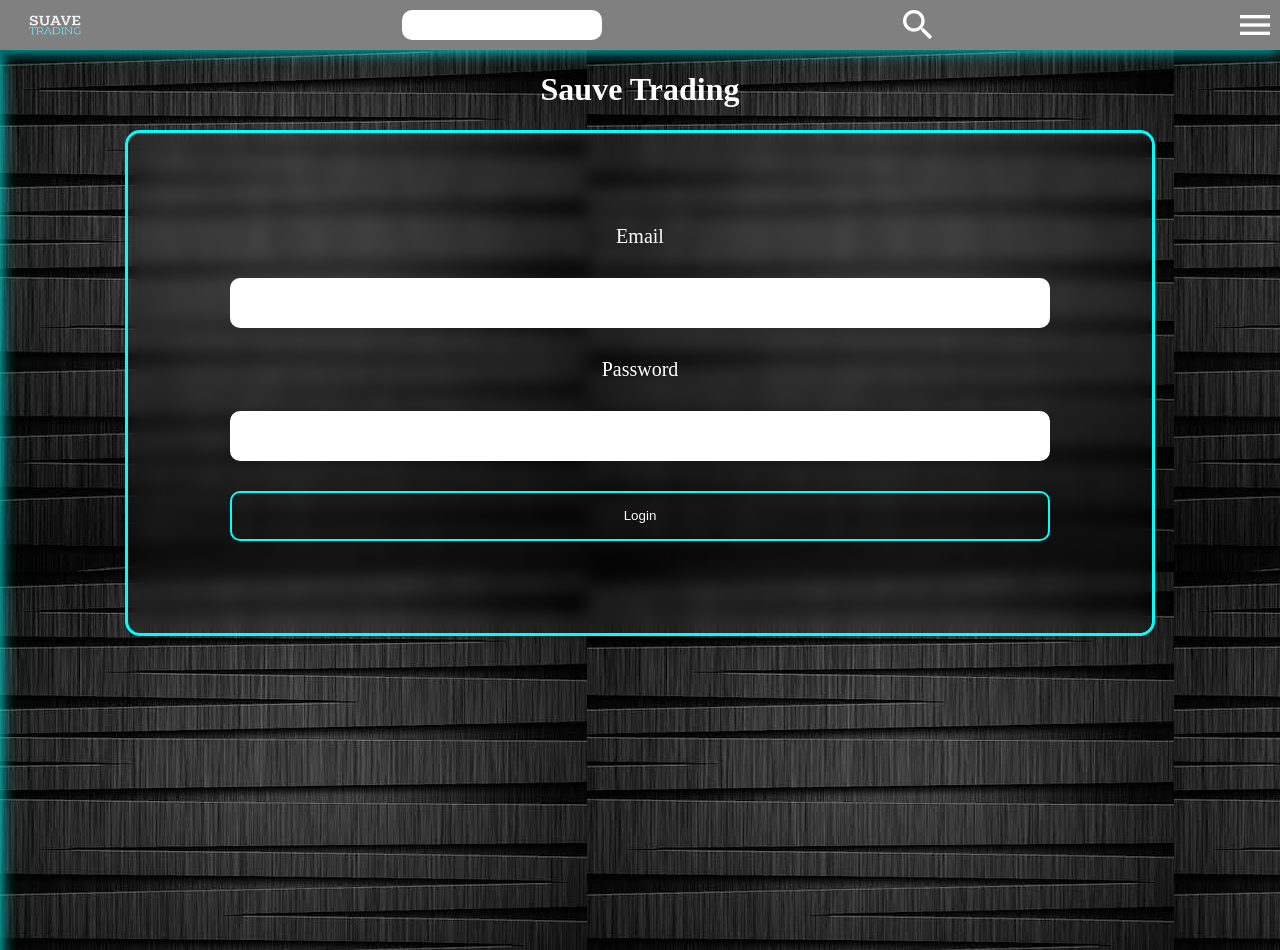
==== login.html @ 0c777910 "Add files via upload" ====
<!doctype.html>
   <html lang="en">
    <head><link rel="stylesheet" href="https://fonts.googleapis.com/css2?family=Material+Symbols+Outlined:opsz,wght,FILL,GRAD@24,400,0,0&icon_names=add" />
    <link href="https://fonts.googleapis.com/icon?family=Material+Icons" rel="stylesheet">
    <meta name="viewport" content="width=device-width, initial-scale=1.0, maximum-scale=1.0, user-scalable=no">
<style>
body { margin: 0px;
       background: black;}

/* Header section */

header { height: 50px;
        width: 100%;
        padding: 5px;
         background: gray;
         color: white;
         display: flex;
         justify-content: space-between;
         align-items: center;
         position: fixed;
         top: 0px; left: 0px;
         box-shadow: 0 0 15px cyan;
         z-index: 999;
         box-sizing: border-box;}

h2 { color: white;}

#menu { font-size: 40px;}
#menu:active { transform: scale(1.05);
               cursor: pointer;}

.search { height: 30px;
          width: 200px;
          border-radius: 10px;
          border-style: none;
          outline: none;}
.search:focus { border: 2px solid cyan;}
#search-icon:active { transform: scale(1.05);
                 cursor: pointer;}
#search-icon { font-size: 40px;}

/* Navigation Section */
nav {
      width: 80%;
       height: 100vh;
       background: gray;
       color: white;
        display: flex;
        flex-direction: column;
        align-items: flex-start;
        padding: 10px;
        gap: 30px;
        position: fixed;
        left: 0px; top: 50px;
        box-shadow: 0 0 15px cyan;
        transform: translateX(-100%);
        transition: transform 0.9s ease;
        z-index: 1;}
        
nav.active { transform: translateX(0);}

.btn { font-size: 20px;
      height: 40px;
       background: transparent;
       border-style: none;
       color: white;}
.btn:hover { background: cyan;
             transform: scale(1.09);
             transition: transform 0.9s ease;}
             
.btn1 { height: 50px;
        width: 250px;
        background: transparent;
        font-size: 20px;
        border-radius: 15px;
        border-color: cyan;
        color: white;}
        
.btn1:hover { background: cyan;
        transform: scale(1.09);
        transition: transform 0.5s ease;
        box-shadow: 0 0 15px cyan;
}

.login { display: flex;
         flex-direction: column;
         align-items: center;
         gap: 20px;
         width: 100%;}
  
/* Login Form */
.form1 { margin-top: 50px;
         display: flex;
         flex-direction: column;
         align-items: center;
         background-image: url('suave1.jpeg');
         height: 100vh;
         width: 100%;}
         
form {display: flex;
         flex-direction: column;
         align-items: center;
         justify-content: center;
         text-align: left;
         gap: 30px;
         border-style: solid;
         border-radius: 15px;
         border-color: cyan;
         width: 80%;
         height: 500px;
         backdrop-filter: blur(8px);}

.label1 { color: white;
          font-size: 20px;}
    
h1 {color: white;}

.user { height: 50px;
        border-style: none;
        border-radius: 10px;
        outline: none;
        width: 80%;}

.user:focus { border: 2px solid cyan;}

.submit { height: 50px;
          background: transparent;
          border-style: solid;
          border-color: cyan;
          border-radius: 10px;
          color: white;
          width: 80%;}
          
.submit:hover { background: cyan;
               transition: transform 0.5s ease;
               transform: scale(1.05);}


  
  
  
  
</style>
</head>
<body>
  <!header section>
  <header>
        <img src="sauve.png" width="100px" height="50px" alt="myself" />
      
      
<input type="text" class="search" /> 
  <span class="material-icons" id="search-icon">search</span> 
       
 <span id="menu" class="material-icons"> menu</span>
    
  </header>

<! Navigation Section >

<nav id="nav">

    <h2> Suave Trading</h2>
    
  <a href="index.html"><button class="btn">
    Home</button></a>
     
  <button class="btn" >
   Dashboard</button>
   
    
  <button class="btn">
    Pricing</button>
   
  <button class="btn">
    Contact</button>
   
  <button class="btn">
    About</button>
  
<div class="login">
 <a href="login.html"><button class="btn1">Login</button></a>
 
 <button class="btn1">Sign Up</button>
  
</div>
</nav>
<! Main Section >
<main class="form1">
 <h1>Sauve Trading</h1>
  <form>
   <label for="user" class="label1">Email</label>
      <input type="text" class="user"
      />
      
      <label for="pass" class="label1">Password</label>
<input type="text" class="user" />
 
  <button type="submit" class="submit">Login</button>
      
    
    
    
  </form>
  


    </main>
  
  
  
  
  
  <script>
    
// toggle menu //
const menu = document.getElementById("menu");
const nav = document.getElementById("nav");

let open = false;

menu.addEventListener("click", () => {
  open = !open;

  nav.classList.toggle("active");

  // change icon
  menu.textContent = open ? "close" : "menu";
});
  </script>
</body>
</html>
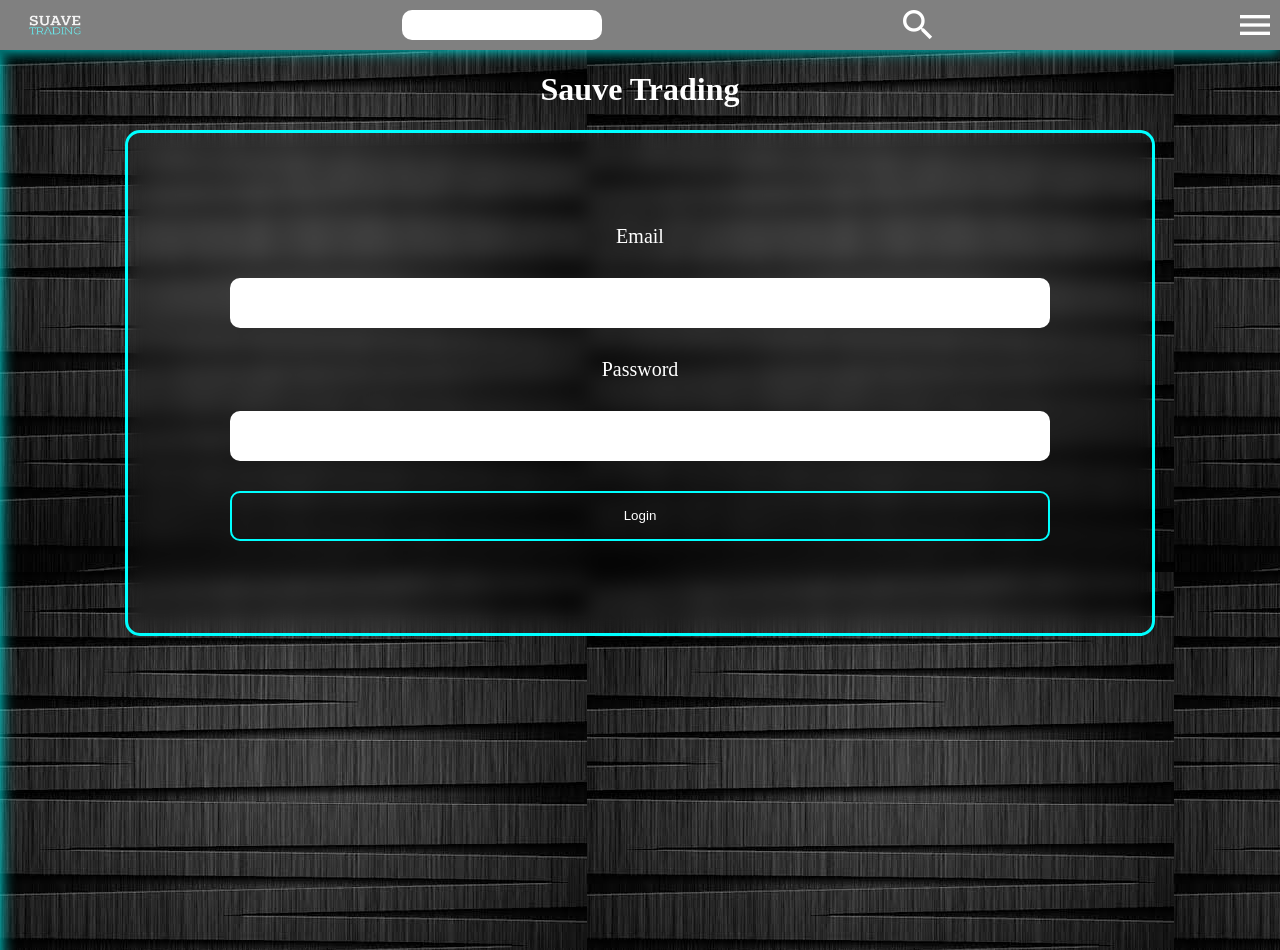
==== commit 03723638: "Update login.html adding frosty glass effect in my login form" ====
--- a/login.html
+++ b/login.html
@@ -108,7 +108,8 @@
          border-color: cyan;
          width: 80%;
          height: 500px;
-         backdrop-filter: blur(8px);}
+         backdrop-filter: blur(10px);
+ -webkit-backdrop-filter:         blur(10px); }
 
 .label1 { color: white;
           font-size: 20px;}
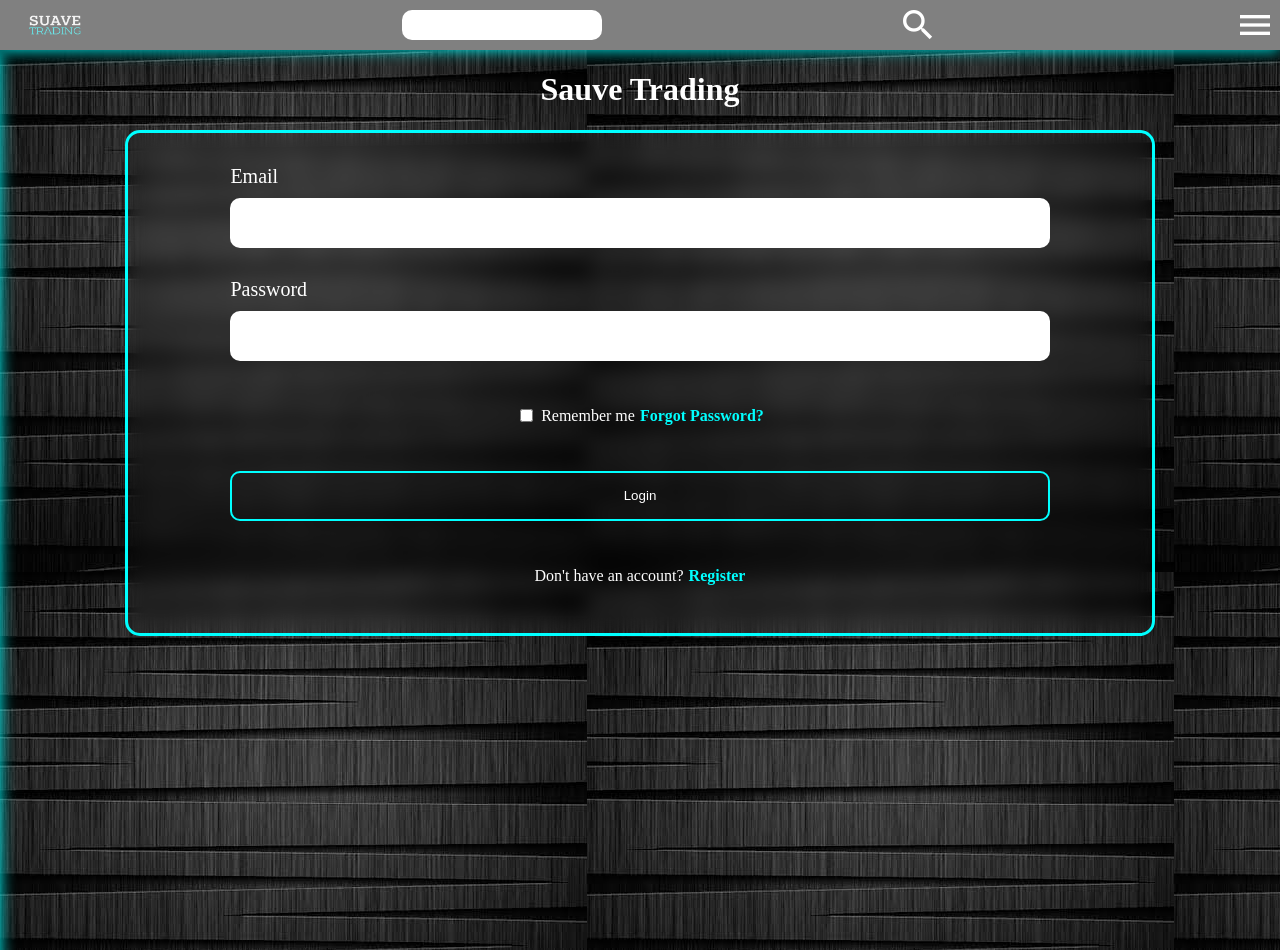
==== commit ce7ff2a7: "Update login.html" ====
--- a/login.html
+++ b/login.html
@@ -109,7 +109,7 @@
          width: 80%;
          height: 500px;
          backdrop-filter: blur(10px);
- -webkit-backdrop-filter:         blur(10px); }
+         -webkit-backdrop-filter: blur(10px);}
 
 .label1 { color: white;
           font-size: 20px;}
@@ -120,9 +120,9 @@
         border-style: none;
         border-radius: 10px;
         outline: none;
-        width: 80%;}
-
-.user:focus { border: 2px solid cyan;}
+        width: 100%;}
+
+.user:focus { border: 2px solid red;}
 
 .submit { height: 50px;
           background: transparent;
@@ -135,6 +135,24 @@
 .submit:hover { background: cyan;
                transition: transform 0.5s ease;
                transform: scale(1.05);}
+.checkbox-section { display: flex;
+            align-items: center;
+            gap: 5px;}
+
+strong { color: cyan;}
+
+p { color: white;}
+a { text-decoration: none;}
+
+.register { display: flex;
+           gap: 5px;
+           align-items: center;}
+.input { display: flex;
+         flex-direction: column;
+         gap:10px;
+         align-items: flex-start;
+         width: 80%;}
+
 
 
   
@@ -185,18 +203,36 @@
   
 </div>
 </nav>
+
 <! Main Section >
+
 <main class="form1">
  <h1>Sauve Trading</h1>
   <form>
+     <div class="input">
    <label for="user" class="label1">Email</label>
       <input type="text" class="user"
       />
-      
+      </div>
+      
+    <div class="input">
       <label for="pass" class="label1">Password</label>
 <input type="text" class="user" />
+</div>
+
+
+<div class="checkbox-section">
+<input type="checkbox" value="yes" class="checkbox">
+<p>Remember me</p>
+<a href="Forgotpassword.html"><strong>Forgot Password?</strong></a>
+</div>
  
   <button type="submit" class="submit">Login</button>
+ 
+ <div class="register">
+<p>Don't have an account? </p> 
+<a href="Register.html"><strong>Register</strong></a>
+</div>
       
     
     
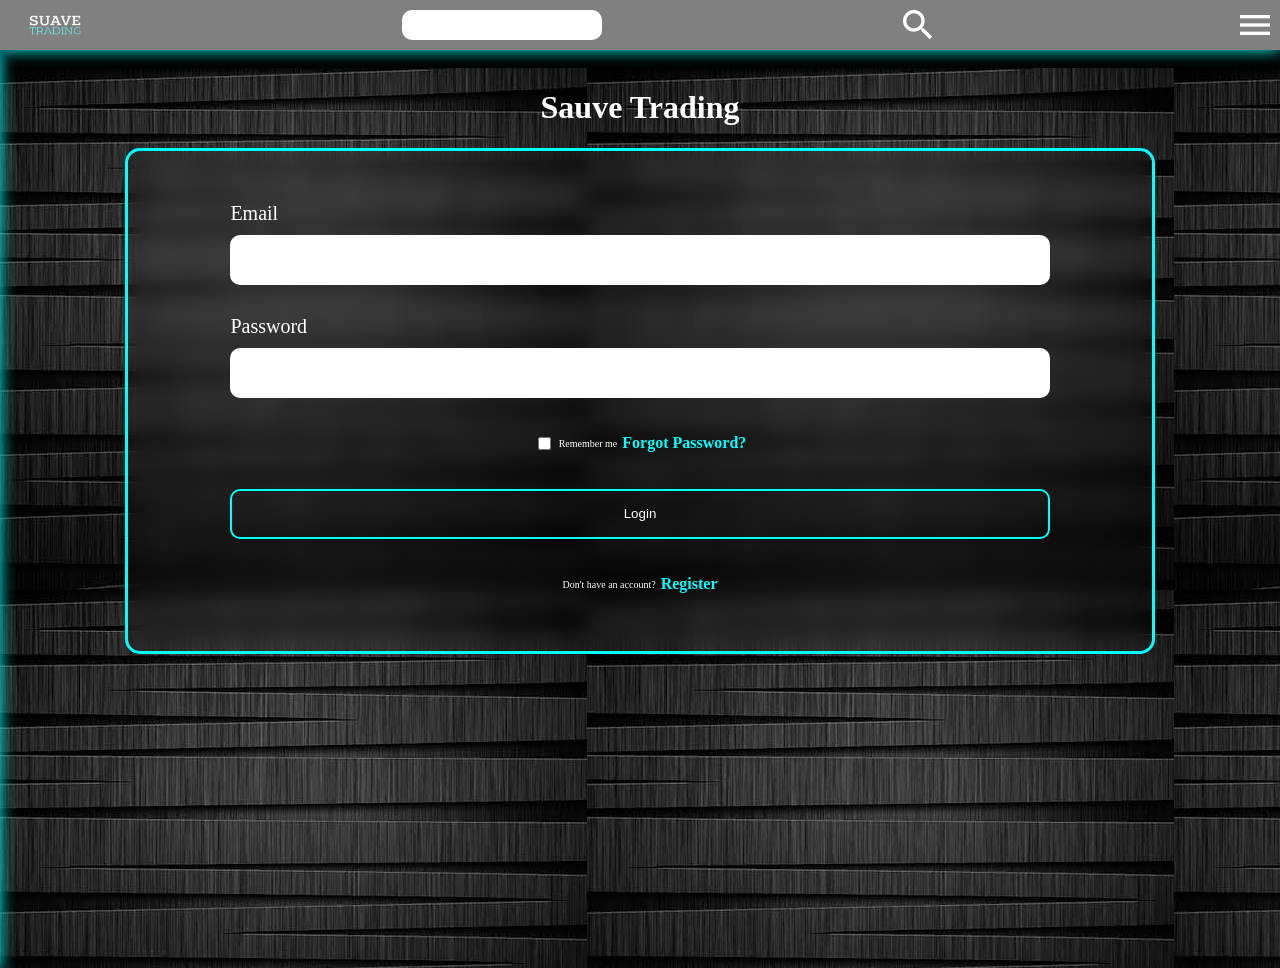
==== commit f22a5764: "Update login.html" ====
--- a/login.html
+++ b/login.html
@@ -1,4 +1,4 @@
-<!doctype.html>
+up<!doctype.html>
    <html lang="en">
     <head><link rel="stylesheet" href="https://fonts.googleapis.com/css2?family=Material+Symbols+Outlined:opsz,wght,FILL,GRAD@24,400,0,0&icon_names=add" />
     <link href="https://fonts.googleapis.com/icon?family=Material+Icons" rel="stylesheet">
@@ -141,7 +141,8 @@
 
 strong { color: cyan;}
 
-p { color: white;}
+p { color: white;
+    font-size: 10;}
 a { text-decoration: none;}
 
 .register { display: flex;
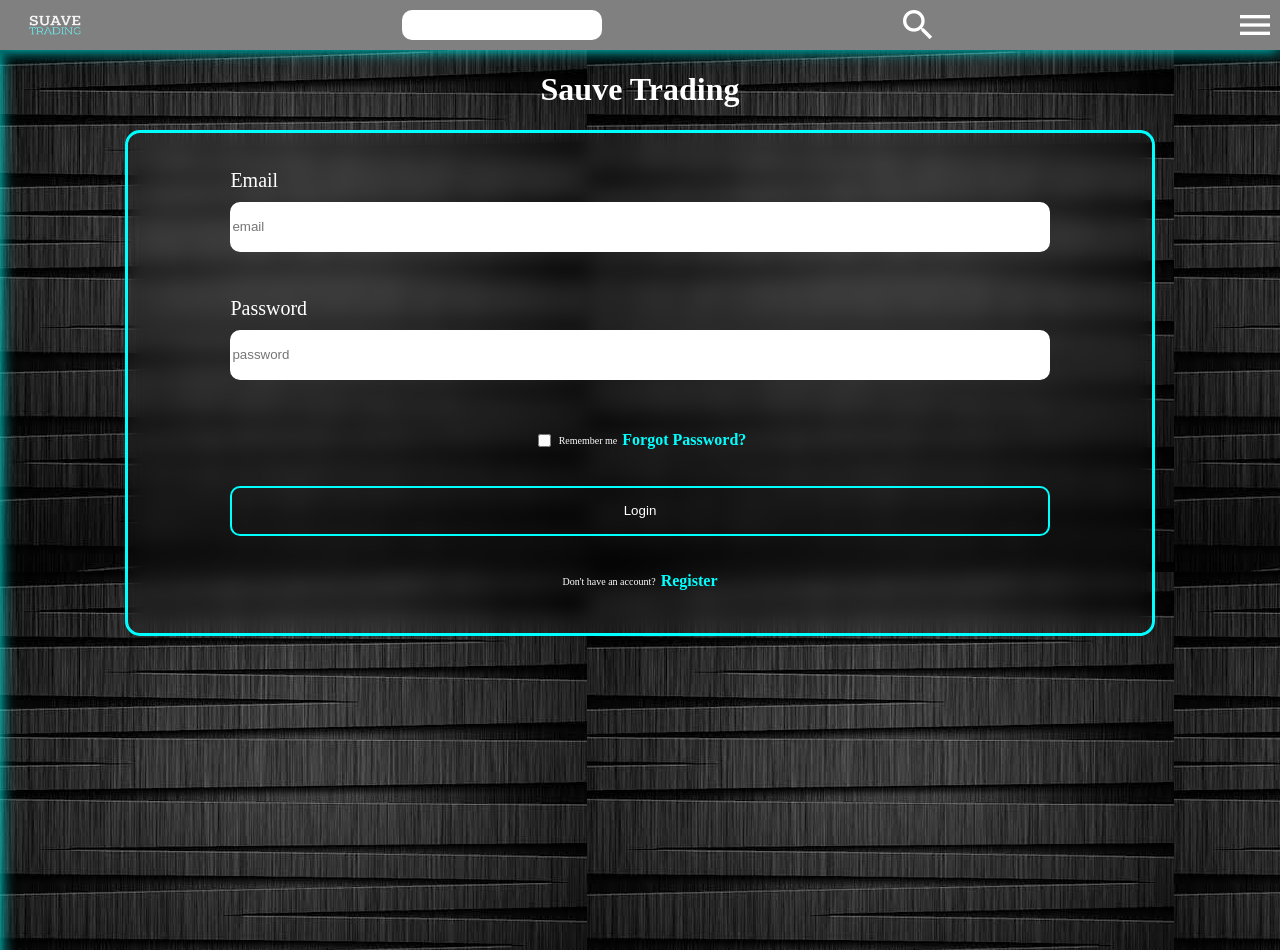
==== commit 385e4047: "Add files via upload" ====
--- a/login.html
+++ b/login.html
@@ -1,166 +1,10 @@
-up<!doctype.html>
+<!doctype.html>
    <html lang="en">
-    <head><link rel="stylesheet" href="https://fonts.googleapis.com/css2?family=Material+Symbols+Outlined:opsz,wght,FILL,GRAD@24,400,0,0&icon_names=add" />
+    <head><meta charset="UTF-8">
+      <link rel="stylesheet" href="https://fonts.googleapis.com/css2?family=Material+Symbols+Outlined:opsz,wght,FILL,GRAD@24,400,0,0&icon_names=add" />
     <link href="https://fonts.googleapis.com/icon?family=Material+Icons" rel="stylesheet">
-    <meta name="viewport" content="width=device-width, initial-scale=1.0, maximum-scale=1.0, user-scalable=no">
-<style>
-body { margin: 0px;
-       background: black;}
-
-/* Header section */
-
-header { height: 50px;
-        width: 100%;
-        padding: 5px;
-         background: gray;
-         color: white;
-         display: flex;
-         justify-content: space-between;
-         align-items: center;
-         position: fixed;
-         top: 0px; left: 0px;
-         box-shadow: 0 0 15px cyan;
-         z-index: 999;
-         box-sizing: border-box;}
-
-h2 { color: white;}
-
-#menu { font-size: 40px;}
-#menu:active { transform: scale(1.05);
-               cursor: pointer;}
-
-.search { height: 30px;
-          width: 200px;
-          border-radius: 10px;
-          border-style: none;
-          outline: none;}
-.search:focus { border: 2px solid cyan;}
-#search-icon:active { transform: scale(1.05);
-                 cursor: pointer;}
-#search-icon { font-size: 40px;}
-
-/* Navigation Section */
-nav {
-      width: 80%;
-       height: 100vh;
-       background: gray;
-       color: white;
-        display: flex;
-        flex-direction: column;
-        align-items: flex-start;
-        padding: 10px;
-        gap: 30px;
-        position: fixed;
-        left: 0px; top: 50px;
-        box-shadow: 0 0 15px cyan;
-        transform: translateX(-100%);
-        transition: transform 0.9s ease;
-        z-index: 1;}
-        
-nav.active { transform: translateX(0);}
-
-.btn { font-size: 20px;
-      height: 40px;
-       background: transparent;
-       border-style: none;
-       color: white;}
-.btn:hover { background: cyan;
-             transform: scale(1.09);
-             transition: transform 0.9s ease;}
-             
-.btn1 { height: 50px;
-        width: 250px;
-        background: transparent;
-        font-size: 20px;
-        border-radius: 15px;
-        border-color: cyan;
-        color: white;}
-        
-.btn1:hover { background: cyan;
-        transform: scale(1.09);
-        transition: transform 0.5s ease;
-        box-shadow: 0 0 15px cyan;
-}
-
-.login { display: flex;
-         flex-direction: column;
-         align-items: center;
-         gap: 20px;
-         width: 100%;}
-  
-/* Login Form */
-.form1 { margin-top: 50px;
-         display: flex;
-         flex-direction: column;
-         align-items: center;
-         background-image: url('suave1.jpeg');
-         height: 100vh;
-         width: 100%;}
-         
-form {display: flex;
-         flex-direction: column;
-         align-items: center;
-         justify-content: center;
-         text-align: left;
-         gap: 30px;
-         border-style: solid;
-         border-radius: 15px;
-         border-color: cyan;
-         width: 80%;
-         height: 500px;
-         backdrop-filter: blur(10px);
-         -webkit-backdrop-filter: blur(10px);}
-
-.label1 { color: white;
-          font-size: 20px;}
-    
-h1 {color: white;}
-
-.user { height: 50px;
-        border-style: none;
-        border-radius: 10px;
-        outline: none;
-        width: 100%;}
-
-.user:focus { border: 2px solid red;}
-
-.submit { height: 50px;
-          background: transparent;
-          border-style: solid;
-          border-color: cyan;
-          border-radius: 10px;
-          color: white;
-          width: 80%;}
-          
-.submit:hover { background: cyan;
-               transition: transform 0.5s ease;
-               transform: scale(1.05);}
-.checkbox-section { display: flex;
-            align-items: center;
-            gap: 5px;}
-
-strong { color: cyan;}
-
-p { color: white;
-    font-size: 10;}
-a { text-decoration: none;}
-
-.register { display: flex;
-           gap: 5px;
-           align-items: center;}
-.input { display: flex;
-         flex-direction: column;
-         gap:10px;
-         align-items: flex-start;
-         width: 80%;}
-
-
-
-  
-  
-  
-  
-</style>
+    <meta name="viewport" content="width=device-width, initial-scale=1.0, maximum-scale=1.0, user-scalable=no"><link rel="stylesheet" href="login.css">
+<title>Loginpage</title>
 </head>
 <body>
   <!header section>
@@ -204,21 +48,23 @@
   
 </div>
 </nav>
-
 <! Main Section >
-
 <main class="form1">
  <h1>Sauve Trading</h1>
-  <form>
-     <div class="input">
-   <label for="user" class="label1">Email</label>
-      <input type="text" class="user"
-      />
+  
+  <form id="loginForm">
+    
+ <div class="input">
+   <label for="email" class="label1">Email</label>
+      <input type="email" class="user"
+      placeholder="email" id="email">
+      <small id="emailError"></small>
       </div>
       
-    <div class="input">
-      <label for="pass" class="label1">Password</label>
-<input type="text" class="user" />
+ <div class="input">
+<label for="password" class="label1">Password</label>
+<input type="password" class="user" placeholder="password" id="password">
+<small id="passwordError"></small>
 </div>
 
 
@@ -228,42 +74,18 @@
 <a href="Forgotpassword.html"><strong>Forgot Password?</strong></a>
 </div>
  
-  <button type="submit" class="submit">Login</button>
- 
+ <button type="submit" class="submit" id="submitBtn">
+<span id="btnText">Login</span>
+<span id="spinner"></span>
+</button>
  <div class="register">
 <p>Don't have an account? </p> 
 <a href="Register.html"><strong>Register</strong></a>
 </div>
-      
-    
-    
-    
-  </form>
-  
-
-
+</form>
     </main>
   
   
-  
-  
-  
-  <script>
-    
-// toggle menu //
-const menu = document.getElementById("menu");
-const nav = document.getElementById("nav");
-
-let open = false;
-
-menu.addEventListener("click", () => {
-  open = !open;
-
-  nav.classList.toggle("active");
-
-  // change icon
-  menu.textContent = open ? "close" : "menu";
-});
-  </script>
+  <script src="login.js"></script>
 </body>
 </html>
--- a/login.css
+++ b/login.css
@@ -0,0 +1,173 @@
+
+body { margin: 0px;
+       background: black;}
+
+/* Header section */
+
+header { height: 50px;
+        width: 100%;
+        padding: 5px;
+         background: gray;
+         color: white;
+         display: flex;
+         justify-content: space-between;
+         align-items: center;
+         position: fixed;
+         top: 0px; left: 0px;
+         box-shadow: 0 0 15px cyan;
+         z-index: 999;
+         box-sizing: border-box;}
+
+h2 { color: white;}
+
+#menu { font-size: 40px;}
+#menu:active { transform: scale(1.05);
+               cursor: pointer;}
+
+.search { height: 30px;
+          width: 200px;
+          border-radius: 10px;
+          border-style: none;
+          outline: none;}
+.search:focus { border: 2px solid cyan;}
+#search-icon:active { transform: scale(1.05);
+                 cursor: pointer;}
+#search-icon { font-size: 40px;}
+
+/* Navigation Section */
+nav {
+      width: 80%;
+       height: 100vh;
+       background: gray;
+       color: white;
+        display: flex;
+        flex-direction: column;
+        align-items: flex-start;
+        padding: 10px;
+        gap: 30px;
+        position: fixed;
+        left: 0px; top: 50px;
+        box-shadow: 0 0 15px cyan;
+        transform: translateX(-100%);
+        transition: transform 0.9s ease;
+        z-index: 1;}
+        
+nav.active { transform: translateX(0);}
+
+.btn { font-size: 20px;
+      height: 40px;
+       background: transparent;
+       border-style: none;
+       color: white;}
+.btn:hover { background: cyan;
+             transform: scale(1.09);
+             transition: transform 0.9s ease;}
+             
+.btn1 { height: 50px;
+        width: 250px;
+        background: transparent;
+        font-size: 20px;
+        border-radius: 15px;
+        border-color: cyan;
+        color: white;}
+        
+.btn1:hover { background: cyan;
+        transform: scale(1.09);
+        transition: transform 0.5s ease;
+        box-shadow: 0 0 15px cyan;
+}
+
+.login { display: flex;
+         flex-direction: column;
+         align-items: center;
+         gap: 20px;
+         width: 100%;}
+  
+/* Login Form */
+.form1 { margin-top: 50px;
+         display: flex;
+         flex-direction: column;
+         align-items: center;
+         background-image: url('suave1.jpeg');
+         height: 100vh;
+         width: 100%;}
+         
+form {display: flex;
+         flex-direction: column;
+         align-items: center;
+         justify-content: center;
+         text-align: left;
+         gap: 30px;
+         border-style: solid;
+         border-radius: 15px;
+         border-color: cyan;
+         width: 80%;
+         height: 500px;
+         backdrop-filter: blur(10px);
+         -webkit-backdrop-filter: blur(10px);}
+
+.label1 { color: white;
+          font-size: 20px;}
+    
+h1 {color: white;}
+
+.user { height: 50px;
+        border-style: none;
+        border-radius: 10px;
+        outline: none;
+        width: 100%;}
+
+.user:focus { border: 2px solid cyan;}
+
+.submit { height: 50px;
+          background: transparent;
+          border-style: solid;
+          border-color: cyan;
+          border-radius: 10px;
+          color: white;
+          width: 80%;}
+          
+.submit:hover { background: cyan;
+               transition: transform 0.5s ease;
+               transform: scale(1.05);}
+.checkbox-section { display: flex;
+            align-items: center;
+            gap: 5px;}
+
+strong { color: cyan;}
+
+p { color: white;
+   font-size: 10px;
+}
+a { text-decoration: none;}
+
+.register { display: flex;
+           gap: 5px;
+           align-items: center;}
+.input { display: flex;
+         flex-direction: column;
+         gap:10px;
+         align-items: flex-start;
+         width: 80%;}
+small {
+color:red;
+display:block;
+margin-top:5px;
+}
+
+#spinner{
+display:none;
+width:18px;
+height:18px;
+border:2px solid #ccc;
+border-top:2px solid #000;
+border-radius:50%;
+animation:spin .7s linear infinite;
+margin:auto;
+}
+
+@keyframes spin{
+100%{
+transform:rotate(360deg);
+}
+}
